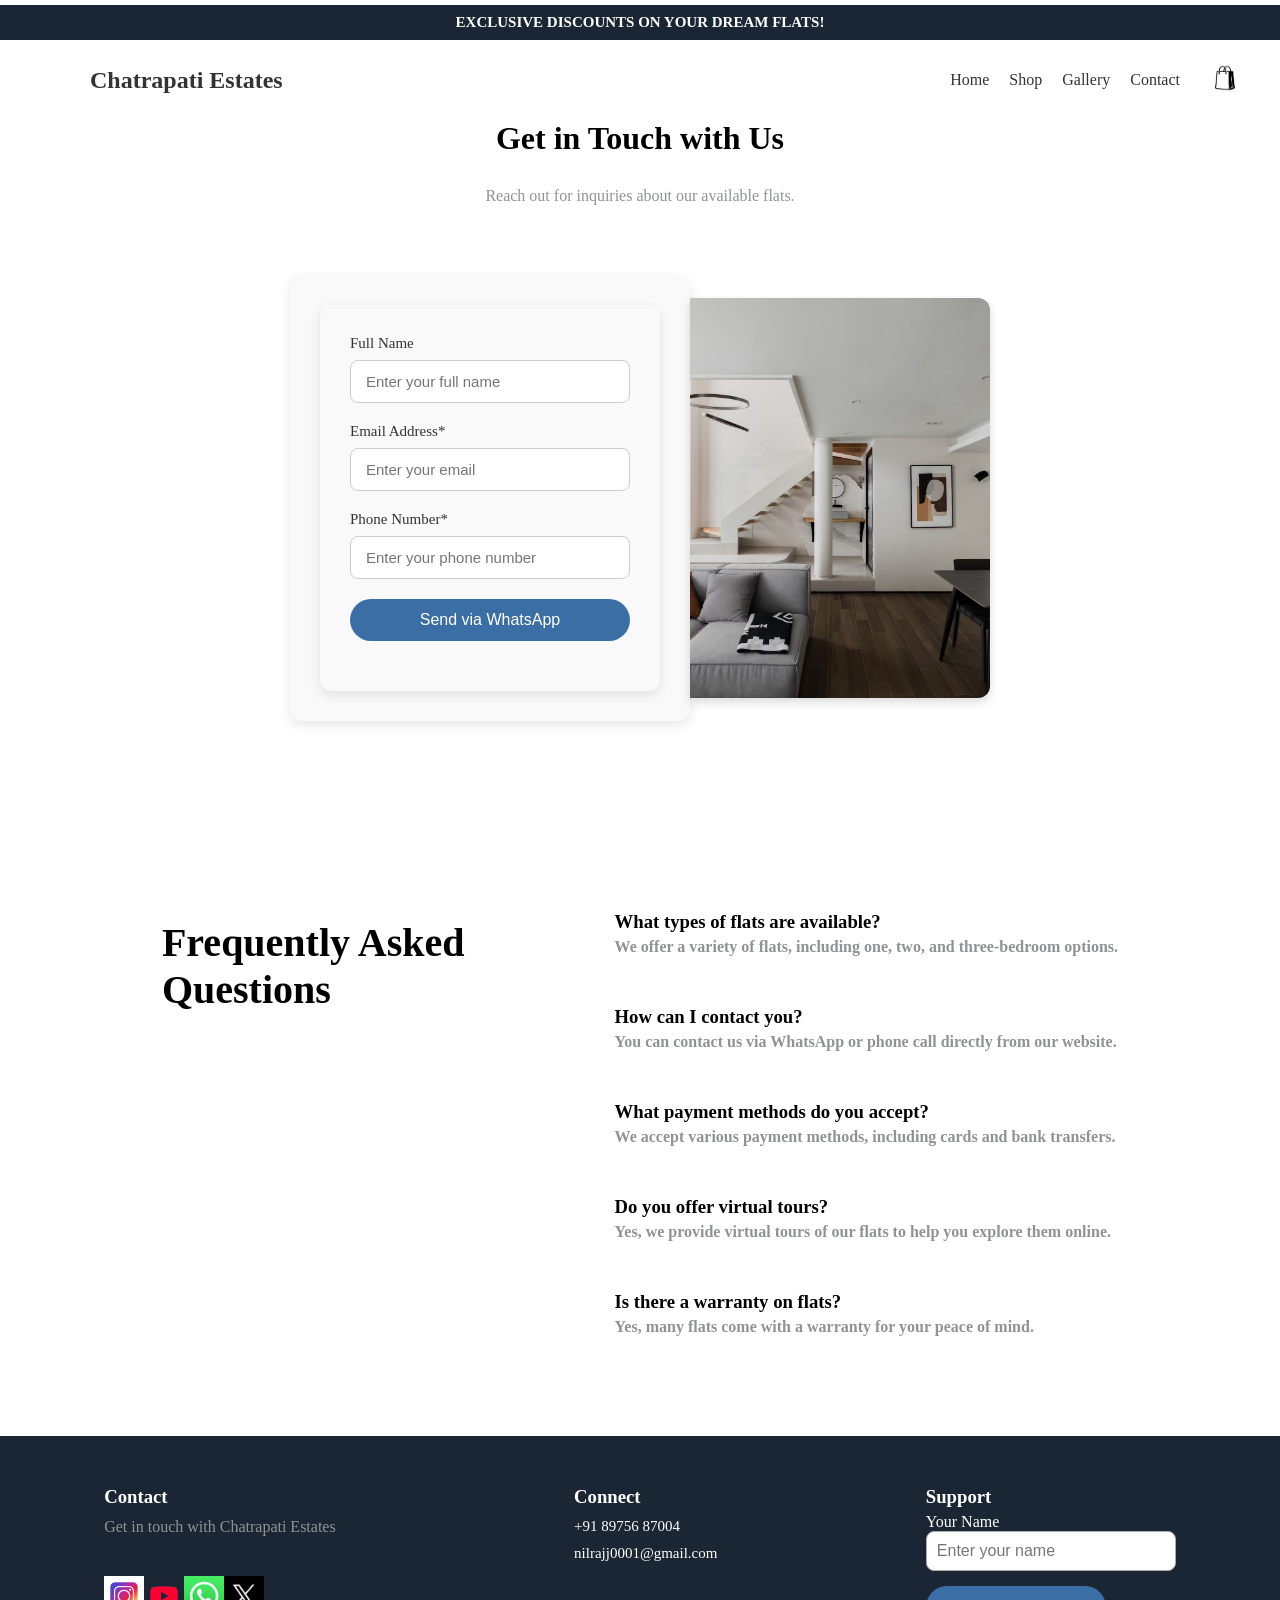
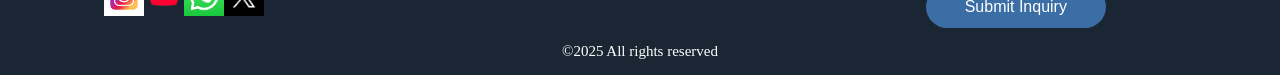
==== contact.html @ a12c2966 "Add files via upload" ====
<!DOCTYPE html>
<html lang="en">

<head>
    <meta charset="UTF-8">
    <meta name="viewport" content="width=device-width, initial-scale=1.0">
    <meta name="description"
        content="Explore the best estate properties and real estate listings online. Buy, sell, or rent houses, apartments, and commercial estates.">
    <meta name="keywords" content="estate properties, real estate, buy house, apartments, commercial property">
    <title>Contact to get Houses</title>
    <link rel="stylesheet" href="contact.css">
    <link rel="icon" type="image/png" sizes="32x32" href="bag.png">
    <link rel="icon" type="image/png" sizes="16x16" href="bag.png">
    <link rel="apple-touch-icon" href="bag.png">
    <meta name="theme-color" content="#ffffff">

    <title>Contact Chatrapati Estate | Flats & Real Estate in Mumbai</title>
    <meta name="description"
        content="Get in touch with Chatrapati Estate for buying, selling or renting flats in Mumbai, Pune, and Ambernath. Call +91 8767675777.">
    <link rel="canonical" href="https://www.chatrapatiestate.in/contact.html">

</head>

<body>

    <!-- Top Announcement -->
    <div id="heads">
        <h2>EXCLUSIVE DISCOUNTS ON YOUR DREAM FLATS!</h2>
    </div>

    <!-- Header -->
    <header>
        <h1>Chatrapati Estates</h1>
        <div id="menu">
            <a href="index.html" id="home">Home</a>
            <a href="shop.html" id="shop">Shop</a>
            <a href="galary.html" id="gallery">Gallery</a>
            <a href="contact.html" id="content">Contact</a>
            <a href="#" id="image"><img src="bag.png" alt="bag icon"></a>
        </div>
    </header>

    <h1>Get in Touch with Us</h1>
    <p>Reach out for inquiries about our available flats.</p>

    <!-- Contact Form Section -->
    <div id="gettouch">
        <div id="div1">
            <form id="whatsappForm">
                <div class="form-group">
                    <label for="fullName">Full Name</label>
                    <input type="text" id="fullName" name="fullName" placeholder="Enter your full name" required>
                </div>

                <div class="form-group">
                    <label for="email">Email Address*</label>
                    <input type="email" id="email" name="email" placeholder="Enter your email" required>
                </div>

                <div class="form-group">
                    <label for="phone">Phone Number*</label>
                    <input type="tel" id="phone" name="phone" placeholder="Enter your phone number" required>
                </div>

                <div class="form-group">
                    <!-- ✅ Changed to type="button" so page doesn’t refresh -->
                    <button type="button" id="sendWhatsApp">Send via WhatsApp</button>
                </div>
            </form>
        </div>

        <div id="div2">
            <img src="bg.jpg" alt="">
        </div>
    </div>

    <div id="subsection">
        <div id="heading">
            <h2>Frequently Asked <br>Questions</h2>
        </div>
        <div id="qna">
            <h3>What types of flats are available?</h3>
            <h4>We offer a variety of flats, including one, two, and three-bedroom options.</h4>

            <h3>How can I contact you?</h3>
            <h4>You can contact us via WhatsApp or phone call directly from our website.</h4>

            <h3>What payment methods do you accept?</h3>
            <h4>We accept various payment methods, including cards and bank transfers.</h4>

            <h3>Do you offer virtual tours?</h3>
            <h4>Yes, we provide virtual tours of our flats to help you explore them online.</h4>

            <h3>Is there a warranty on flats?</h3>
            <h4>Yes, many flats come with a warranty for your peace of mind.</h4>
        </div>
    </div>

    <div id="footer">
        <!-- Contact Info -->
        <div id="contact">
            <h3>Contact</h3>
            <p id="king">Get in touch with Chatrapati Estates</p>
            <div id="icons">
                <a href=""><img src="insta.jpg" alt="Instagram"></a>
                <a href=""><img src="yt.png" alt="YouTube"></a>
                <a href=""><img src="whats.jpeg" alt="WhatsApp"></a>
                <a href=""><img src="x.jpg" alt="Twitter"></a>
            </div>
        </div>

        <!-- Connect Info -->
        <div id="connect">
            <h3>Connect</h3>
            <h2>+91 89756 87004</h2>
            <h2>nilrajj0001@gmail.com</h2>
        </div>

        <!-- Support Form -->
        <div id="support">
            <h3>Support</h3>
            <label for="name">Your Name</label>
            <input type="text" id="name" name="name" required placeholder="Enter your name"><br>
            <button type="button" id="footerSend">Submit Inquiry</button>
        </div>
    </div>

    <div id="ender">
        <h3>&copy;2025 All rights reserved</h3>
    </div>

    <!-- Scripts -->
    <script src="anim4.js"></script>
    <script>
        document.addEventListener("DOMContentLoaded", function () {

            // ===== Contact Form Submission (WhatsApp) =====
            const sendButton = document.getElementById("sendWhatsApp");
            sendButton.addEventListener("click", function () {

                const fullName = document.getElementById("fullName").value.trim();
                const email = document.getElementById("email").value.trim();
                const phone = document.getElementById("phone").value.trim();

                if (!email || !phone) {
                    alert("Please fill all required fields!");
                    return;
                }

                const whatsappNumber = "918767675777"; // ✅ Digits only (no +, no spaces)
                const message = encodeURIComponent(
                    `📩 New Inquiry from Contact Page\n` +
                    `Full Name: ${fullName || "No Name"}\n` +
                    `Email: ${email}\n` +
                    `Phone: ${phone}\n\n` +
                    `Please share details about available flats.`
                );

                const url = `https://wa.me/${whatsappNumber}?text=${message}`;
                window.open(url, "_blank");

                alert("Redirecting to WhatsApp...");
                document.getElementById("whatsappForm").reset();
            });


            // ===== Footer Support Form Submission (WhatsApp) =====
            const footerButton = document.getElementById("footerSend");
            footerButton.addEventListener("click", function () {

                const name = document.getElementById("name").value.trim();
                if (!name) {
                    alert("Please enter your name!");
                    return;
                }

                const whatsappNumber = "918767675777";
                const message = encodeURIComponent(
                    `🧾 Footer Inquiry\n` +
                    `Name: ${name}\n` +
                    `I would like to get support or more information.`
                );

                const url = `https://wa.me/${whatsappNumber}?text=${message}`;
                window.open(url, "_blank");

                alert("Redirecting to WhatsApp...");
                document.getElementById("name").value = "";
            });

        });
    </script>

</body>

</html>
---- contact.css ----
/* Reset */
* {
    margin: 0;
    padding: 0;
    box-sizing: border-box;
}
body{
    background-color: #ffffff;
}
/* Top banner */
#heads {
    width: 100%;
    height: 35px;
    font-size: 10px;
    color: white;
    background-color: rgb(26, 38, 51);
    display: flex;
    align-items: center;
    justify-content: center;
    margin-top: 5px;
}

/* Header */
header {
    width: 100%;
    height: 80px;
    background-color: #ffffff;
    display: flex;
    align-items: center;
    justify-content: space-between;
    padding: 0 30px;
}
header:hover{
    background-color: #e6e2e2;
}

/* Header Title */
header h1 {
    font-size: 24px;
    color: #333;
    margin-left: 60px;
}

/* Menu */
#menu {
    display: flex;
    align-items: center;
    gap: 20px;
}

/* Menu links */
#menu a {
    text-decoration: none;
    color: #333;
    font-weight: 500;
    font-size: 16px;
    transition: color 0.3s ease;
}

#menu a:hover {
    color: rgb(26, 38, 51);
}

/* Optional: Image link */
#menu img {
    width: 50px;
    height: 50px;
    object-fit: cover;
    border-radius: 50%;
}
h1{
    align-items: center;
    justify-content: center;
    display: flex;
}
p{
    align-items: center;
    justify-content: center;
    display: flex;
    color: #919296;
    margin: 30px;
}

#gettouch {
    width: 100%;
    display: flex;
    justify-content: center;
    align-items: center;
    padding: 40px 20px;
    flex-wrap: wrap; /* makes it responsive */
}
#div1 {
    flex: 1;
    max-width: 400px;
    width: 100%;
    background: #f9f9f9;
    border-radius: 12px;
    box-shadow: 0 4px 12px rgba(0, 0, 0, 0.1);
    padding: 30px;
}
form {
    width: 100%;
    max-width: 400px;
    margin: 0 auto;
    padding: 30px;
    background-color: #f9f9f9;
    border-radius: 12px;
    box-shadow: 0 4px 12px rgba(0, 0, 0, 0.1);
}

/* Form Group */
.form-group {
    margin-bottom: 20px;
}

/* Labels */
.form-group label {
    display: block;
    margin-bottom: 8px;
    font-size: 15px;
    color: #333;
    font-weight: 500;
}

/* Input Fields */
.form-group input {
    width: 100%;
    padding: 12px 15px;
    font-size: 15px;
    border: 1px solid #ccc;
    border-radius: 8px;
    outline: none;
    transition: border-color 0.3s ease;
}

.form-group input:focus {
    border-color: rgb(58, 110, 165);
}

/* Submit Button */
.form-group button {
    width: 100%;
    padding: 12px;
    background-color: rgb(58, 110, 165);
    color: white;
    border: none;
    border-radius: 25px;
    font-size: 16px;
    cursor: pointer;
    transition: background-color 0.3s ease;
}

.form-group button:hover {
    background-color: rgb(40, 90, 140);
}
#div2 {
    flex: 1;
    max-width: 300px;
    width: 100%;
    display: flex;
    justify-content: center;
    align-items: center;
}

#div2 img {
    width: 100%;
    max-width: 380px;
    height: 400px;
    border-radius: 0px 12px 12px 0px;
    object-fit: cover;
    box-shadow: 0 4px 10px rgba(0, 0, 0, 0.15);
}
#subsection{
    display: flex;
    align-items: center;
    justify-content: center;
    gap: 150px;
    margin:100px;
}
#subsection h2{
font-size: 40px;
margin-top: -180px;
}
#subsection #qna h3{
    padding-top: 50px;
}

#subsection #qna h4{
    color: #919296;
    padding-top: 5px;

}


#footer{
    padding-top: 50px;
    display: flex;
    color: #ffffff;
    justify-content: space-around;
    background-color: rgb(26, 38, 51);
}
#footer #contact #icons{
display: flex;

}
#footer #contact #icons img{
margin-top: 10px;
height: 40px;
width: 40px;

}
#footer #contact #king{
    margin-top: 10px;
    margin-left: 0%;

}
#footer form {
    display: inline-block;
    text-align: left;
    border-radius: 10px;
}

#footer label {
    margin-top: 5px;
    font-size: 16px;
    color: #ffffff;
   
    display: block;
}
#footer input {
    padding: 10px;
    width: 250px;
    font-size: 16px;
    border: 1px solid #aaa;
    border-radius: 8px;
    margin-bottom: 15px;
    box-sizing: border-box;
}
#footer button {
    width: 180px;
    padding: 12px 20px;
    font-size: 16px;
    background-color: rgb(58, 110, 165);
    color: white;
    border: none;
    border-radius: 25px;
    cursor: pointer;
    transition: background-color 0.3s ease;
}
#footer #connect h2{
    font-weight: normal;
    margin-top: 10px;
    font-size: 15px;

}
#ender{
    display: flex;
    justify-content: center;
    align-items: center;
    color: #ffffff;
    background-color: rgb(26, 38, 51);
}
#ender h3{
    font-weight: normal;
    font-size: 15px;
    padding: 15px;
}
#ender h3 img {
    margin-top: 10px;
    width: 25px;
    height: 25px;
}

@media only screen and (max-width: 480px) and (min-width: 320px) {
     #heads {
    width: 100%;
    height: 10px;
    font-size: 5px;
    color: white;
    background-color: rgb(26, 38, 51);
    display: flex;
    align-items: center;
    justify-content: center;
    margin-top: 5px;
}

/* Header */
header {
    width: 100%;
    height: 40px;
    background-color: #ffffff;
    display: flex;
    align-items: center;
    justify-content: space-between;
    padding: 0 30px;
}
header:hover{
    background-color: #e6e2e2;
}

/* Header Title */
header h1 {
    font-size: 14px;
    color: #333;
    margin-left: 20px;
}

/* Menu */
#menu {
    display: flex;
    align-items: center;
    gap: 5px;
}

/* Menu links */
#menu a {
    text-decoration: none;
    color: #333;
    font-weight: 200;
    font-size: 6px;
    transition: color 0.3s ease;
}

#menu a:hover {
    color: rgb(26, 38, 51);
}

/* Optional: Image link */
#menu img {
    width: 25px;
    height: 25px;
    object-fit: cover;
    border-radius: 50%;
}
h1{
    margin-top: 25px;
    align-items: center;
    justify-content: center;
    display: flex;
}
p{
    align-items: center;
    justify-content: center;
    display: flex;
    color: #919296;
    margin: 15px;
}

#gettouch {
    width: 100%;
    justify-content: center;
    align-items: center;
    padding: 15px 7px;
    display: flexbox;
}
#div1 {
    flex: 1;
    max-width: 200px;
    width: 100%;
    background: #f9f9f9;
    border-radius: 5px;
    box-shadow: 0 4px 12px rgba(0, 0, 0, 0.1);
    padding: 10px;
}
form {
    width: 100%;
    max-width: 250px;
    margin: 0 auto;
    padding: 10px;
    background-color: #f9f9f9;
    border-radius: 5px;
    box-shadow: 0 4px 12px rgba(0, 0, 0, 0.1);
}

/* Form Group */
.form-group {
    margin-bottom: 5px;
}

/* Labels */
.form-group label {
    display: block;
    margin-bottom: 3px;
    font-size: 5px;
    color: #333;
    font-weight: 100;
}

/* Input Fields */
.form-group input {
    width: 100%;
    padding: 12px 15px;
    font-size: 5px;
    border: 1px solid #ccc;
    border-radius: 3px;
    outline: none;
    transition: border-color 0.3s ease;
}

.form-group input:focus {
    border-color: rgb(58, 110, 165);
}

/* Submit Button */
.form-group button {
    width: 100%;
    padding: 5px;
    background-color: rgb(58, 110, 165);
    color: white;
    border: none;
    border-radius: 20px;
    font-size: 6px;
    cursor: pointer;
    transition: background-color 0.3s ease;
}

.form-group button:hover {
    background-color: rgb(40, 90, 140);
}
#div2 {
    flex: 1;
    max-width: 200px;
    width: 100%;
    display: flex;
    justify-content: center;
    align-items: center;
}

#div2 img {
    width: 100%;
    max-width: 200px;
    height: 150px;
    object-fit: cover;
    box-shadow: 0 4px 10px rgba(0, 0, 0, 0.15);
}
#subsection{
    display: flex;
    align-items: center;
    justify-content: center;
    gap: 50px;
    margin:30px;
}
#subsection h2{
font-size: 15px;
margin-top: -60px;
}
#subsection #qna h3{
    padding-top: 20px;
    font-size: 10px;
}

#subsection #qna h4{
    color: #919296;
    padding-top: 2px;
    font-size: 8px;

}


#footer{
    padding-top: 20px;
    display: flex;
    color: #ffffff;
    justify-content: space-around;
    background-color: rgb(26, 38, 51);
}
#footer h3{
    font-size: 15px;

}
#footer  #contact #king{
    font-size: 10px;

}
#footer #contact #icons{
display: flex;
font-size: 4px;

}
#footer #contact #icons img{
margin-top: 10px;
height: 15px;
width: 15px;

}
#footer #contact #king{
    margin-top: 3px;
    margin-left: 0%;

}
#footer form {
    display: inline-block;
    text-align: left;
    border-radius: 3px;
}

#footer label {
    margin-top: 3px;
    font-size: 4px;
    color: #ffffff;
   
    display: block;
}
#footer input {
    padding: 10px;
    width: 80px;
    font-size: 4px;
    border: 1px solid #aaa;
    border-radius: 3px;
    margin-bottom: 5px;
    box-sizing: border-box;
}
#footer button {
    width: 60px;
    height: 30px;
    padding: 12px 20px;
    font-size: 4px;
    background-color: rgb(58, 110, 165);
    color: white;
    border: none;
    border-radius: 5px;
    cursor: pointer;
    transition: background-color 0.3s ease;
}
#footer #connect h2{
    font-weight: normal;
    margin-top: 5px;
    font-size: 5px;

}
#ender{
    display: flex;
    justify-content: center;
    align-items: center;
    color: #ffffff;
    background-color: rgb(26, 38, 51);
}
#ender h3{
    font-weight: normal;
    font-size: 5px;
    padding: 5px;
}
#ender h3 img {
    margin-top: 10px;
    width: 5px;
    height: 5px;
}

} 

@media only screen and (max-width: 720px) and (min-width: 480px) {

    /* Top Banner */
    #heads {
        width: 100%;
        height: 20px;
        font-size: 8px;
        color: white;
        background-color: rgb(26, 38, 51);
        display: flex;
        align-items: center;
        justify-content: center;
        margin-top: 5px;
    }

    /* Header */
    header {
        width: 100%;
        height: 50px;
        background-color: #ffffff;
        display: flex;
        align-items: center;
        justify-content: space-between;
        padding: 0 40px;
    }

    header:hover {
        background-color: #e6e2e2;
    }

    /* Header Title */
    header h1 {
        font-size: 18px;
        color: #333;
        margin-left: 25px;
    }

    /* Menu */
    #menu {
        display: flex;
        align-items: center;
        gap: 10px;
    }

    #menu a {
        text-decoration: none;
        color: #333;
        font-weight: 300;
        font-size: 10px;
        transition: color 0.3s ease;
    }

    #menu a:hover {
        color: rgb(26, 38, 51);
    }

    #menu img {
        width: 30px;
        height: 30px;
        object-fit: cover;
        border-radius: 50%;
    }

    h1 {
        margin-top: 30px;
        display: flex;
        align-items: center;
        justify-content: center;
        font-size: 20px;
    }

    p {
        display: flex;
        align-items: center;
        justify-content: center;
        color: #919296;
        margin: 15px;
        font-size: 10px;
    }

    /* Get in Touch Section */
    #gettouch {
        width: 100%;
        justify-content: center;
        align-items: center;
        padding: 25px 10px;
        display: flexbox;
    }

    #div1 {
        flex: 1;
        max-width: 250px;
        width: 100%;
        background: #f9f9f9;
        border-radius: 8px;
        box-shadow: 0 4px 12px rgba(0, 0, 0, 0.1);
        padding: 15px;
    }

    form {
        width: 100%;
        max-width: 300px;
        margin: 0 auto;
        padding: 15px;
        background-color: #f9f9f9;
        border-radius: 5px;
        box-shadow: 0 4px 12px rgba(0, 0, 0, 0.1);
    }

    .form-group {
        margin-bottom: 10px;
    }

    .form-group label {
        display: block;
        margin-bottom: 5px;
        font-size: 8px;
        color: #333;
        font-weight: 200;
    }

    .form-group input {
        width: 100%;
        padding: 10px;
        font-size: 8px;
        border: 1px solid #ccc;
        border-radius: 3px;
        outline: none;
        transition: border-color 0.3s ease;
    }

    .form-group input:focus {
        border-color: rgb(58, 110, 165);
    }

    .form-group button {
        width: 100%;
        padding: 6px;
        background-color: rgb(58, 110, 165);
        color: white;
        border: none;
        border-radius: 20px;
        font-size: 8px;
        cursor: pointer;
        transition: background-color 0.3s ease;
    }

    .form-group button:hover {
        background-color: rgb(40, 90, 140);
    }

    #div2 {
        flex: 1;
        max-width: 250px;
        width: 100%;
        display: flex;
        justify-content: center;
        align-items: center;
    }

    #div2 img {
        width: 100%;
        max-width: 250px;
        height: 180px;
        object-fit: cover;
        box-shadow: 0 4px 10px rgba(0, 0, 0, 0.15);
    }

    /* Subsection */
    #subsection {
        display: flex;
        align-items: center;
        justify-content: center;
        gap: 60px;
        margin: 40px;
    }

    #subsection h2 {
        font-size: 18px;
        margin-top: -40px;
    }

    #subsection #qna h3 {
        padding-top: 20px;
        font-size: 12px;
    }

    #subsection #qna h4 {
        color: #919296;
        padding-top: 3px;
        font-size: 9px;
    }

    /* Footer */
    #footer {
        padding-top: 25px;
        display: flex;
        color: #ffffff;
        justify-content: space-around;
        background-color: rgb(26, 38, 51);
    }

    #footer h3 {
        font-size: 16px;
    }

    #footer #contact #king {
        font-size: 10px;
    }

    #footer #contact #icons {
        display: flex;
        font-size: 6px;
    }

    #footer #contact #icons img {
        margin-top: 10px;
        height: 18px;
        width: 18px;
    }

    #footer form {
        display: inline-block;
        text-align: left;
        border-radius: 3px;
    }

    #footer label {
        margin-top: 3px;
        font-size: 6px;
        color: #ffffff;
        display: block;
    }

    #footer input {
        padding: 10px;
        width: 100px;
        font-size: 6px;
        border: 1px solid #aaa;
        border-radius: 3px;
        margin-bottom: 5px;
        box-sizing: border-box;
    }

    #footer button {
        width: 80px;
        height: 35px;
        padding: 12px 20px;
        font-size: 6px;
        background-color: rgb(58, 110, 165);
        color: white;
        border: none;
        border-radius: 5px;
        cursor: pointer;
        transition: background-color 0.3s ease;
    }

    #footer #connect h2 {
        font-weight: normal;
        margin-top: 5px;
        font-size: 7px;
    }

    #ender {
        display: flex;
        justify-content: center;
        align-items: center;
        color: #ffffff;
        background-color: rgb(26, 38, 51);
    }

    #ender h3 {
        font-weight: normal;
        font-size: 7px;
        padding: 5px;
    }

    #ender h3 img {
        margin-top: 10px;
        width: 8px;
        height: 8px;
    }
}
@media only screen and (max-width: 320px) {

    /* Top Banner */
    #heads {
        width: 100%;
        height: 8px;
        font-size: 4px;
        color: white;
        background-color: rgb(26, 38, 51);
        display: flex;
        align-items: center;
        justify-content: center;
        margin-top: 4px;
    }

    /* Header */
    header {
        width: 100%;
        height: 30px;
        background-color: #ffffff;
        display: flex;
        align-items: center;
        justify-content: space-between;
        padding: 0 15px;
    }

    header:hover {
        background-color: #e6e2e2;
    }

    /* Header Title */
    header h1 {
        font-size: 10px;
        color: #333;
        margin-left: 10px;
    }

    /* Menu */
    #menu {
        display: flex;
        align-items: center;
        gap: 3px;
    }

    #menu a {
        text-decoration: none;
        color: #333;
        font-weight: 200;
        font-size: 5px;
        transition: color 0.3s ease;
    }

    #menu a:hover {
        color: rgb(26, 38, 51);
    }

    #menu img {
        width: 18px;
        height: 18px;
        object-fit: cover;
        border-radius: 50%;
    }

    h1 {
        margin-top: 20px;
        display: flex;
        align-items: center;
        justify-content: center;
        font-size: 12px;
    }

    p {
        display: flex;
        align-items: center;
        justify-content: center;
        color: #919296;
        margin: 10px;
        font-size: 7px;
        text-align: center;
    }

    /* Get in Touch Section */
    #gettouch {
        width: 100%;
        justify-content: center;
        align-items: center;
        padding: 10px 5px;
        display: flexbox;
    }

    #div1 {
        flex: 1;
        max-width: 180px;
        width: 100%;
        background: #f9f9f9;
        border-radius: 5px;
        box-shadow: 0 2px 8px rgba(0, 0, 0, 0.1);
        padding: 8px;
    }

    form {
        width: 100%;
        max-width: 200px;
        margin: 0 auto;
        padding: 8px;
        background-color: #f9f9f9;
        border-radius: 5px;
        box-shadow: 0 2px 8px rgba(0, 0, 0, 0.1);
    }

    .form-group {
        margin-bottom: 4px;
    }

    .form-group label {
        display: block;
        margin-bottom: 2px;
        font-size: 4px;
        color: #333;
        font-weight: 100;
    }

    .form-group input {
        width: 100%;
        padding: 6px;
        font-size: 4px;
        border: 1px solid #ccc;
        border-radius: 2px;
        outline: none;
        transition: border-color 0.3s ease;
    }

    .form-group input:focus {
        border-color: rgb(58, 110, 165);
    }

    .form-group button {
        width: 100%;
        padding: 3px;
        background-color: rgb(58, 110, 165);
        color: white;
        border: none;
        border-radius: 12px;
        font-size: 5px;
        cursor: pointer;
        transition: background-color 0.3s ease;
    }

    .form-group button:hover {
        background-color: rgb(40, 90, 140);
    }

    #div2 {
        flex: 1;
        max-width: 180px;
        width: 100%;
        display: flex;
        justify-content: center;
        align-items: center;
    }

    #div2 img {
        width: 100%;
        max-width: 160px;
        height: 120px;
        object-fit: cover;
        box-shadow: 0 2px 8px rgba(0, 0, 0, 0.15);
    }

    /* Subsection */
    #subsection {
        display: flex;
        flex-direction: column;
        align-items: center;
        justify-content: center;
        gap: 30px;
        margin: 20px;
    }

    #subsection h2 {
        font-size: 12px;
        margin-top: -30px;
    }

    #subsection #qna h3 {
        padding-top: 10px;
        font-size: 7px;
    }

    #subsection #qna h4 {
        color: #919296;
        padding-top: 2px;
        font-size: 6px;
        text-align: center;
    }

    /* Footer */
    #footer {
        padding-top: 15px;
        display: flex;
        flex-direction: column;
        align-items: center;
        color: #ffffff;
        background-color: rgb(26, 38, 51);
        gap: 10px;
    }

    #footer h3 {
        font-size: 10px;
    }

    #footer #contact #king {
        font-size: 7px;
    }

    #footer #contact #icons {
        display: flex;
        font-size: 4px;
        justify-content: center;
        gap: 5px;
    }

    #footer #contact #icons img {
        margin-top: 8px;
        height: 10px;
        width: 10px;
    }

    #footer form {
        display: inline-block;
        text-align: left;
        border-radius: 3px;
    }

    #footer label {
        margin-top: 2px;
        font-size: 4px;
        color: #ffffff;
        display: block;
    }

    #footer input {
        padding: 6px;
        width: 60px;
        font-size: 4px;
        border: 1px solid #aaa;
        border-radius: 2px;
        margin-bottom: 4px;
        box-sizing: border-box;
    }

    #footer button {
        width: 40px;
        height: 20px;
        font-size: 4px;
        background-color: rgb(58, 110, 165);
        color: white;
        border: none;
        border-radius: 5px;
        cursor: pointer;
        transition: background-color 0.3s ease;
    }

    #footer #connect h2 {
        font-weight: normal;
        margin-top: 3px;
        font-size: 5px;
    }

    #ender {
        display: flex;
        justify-content: center;
        align-items: center;
        color: #ffffff;
        background-color: rgb(26, 38, 51);
    }

    #ender h3 {
        font-weight: normal;
        font-size: 4px;
        padding: 4px;
    }

    #ender h3 img {
        margin-top: 5px;
        width: 4px;
        height: 4px;
    }
}
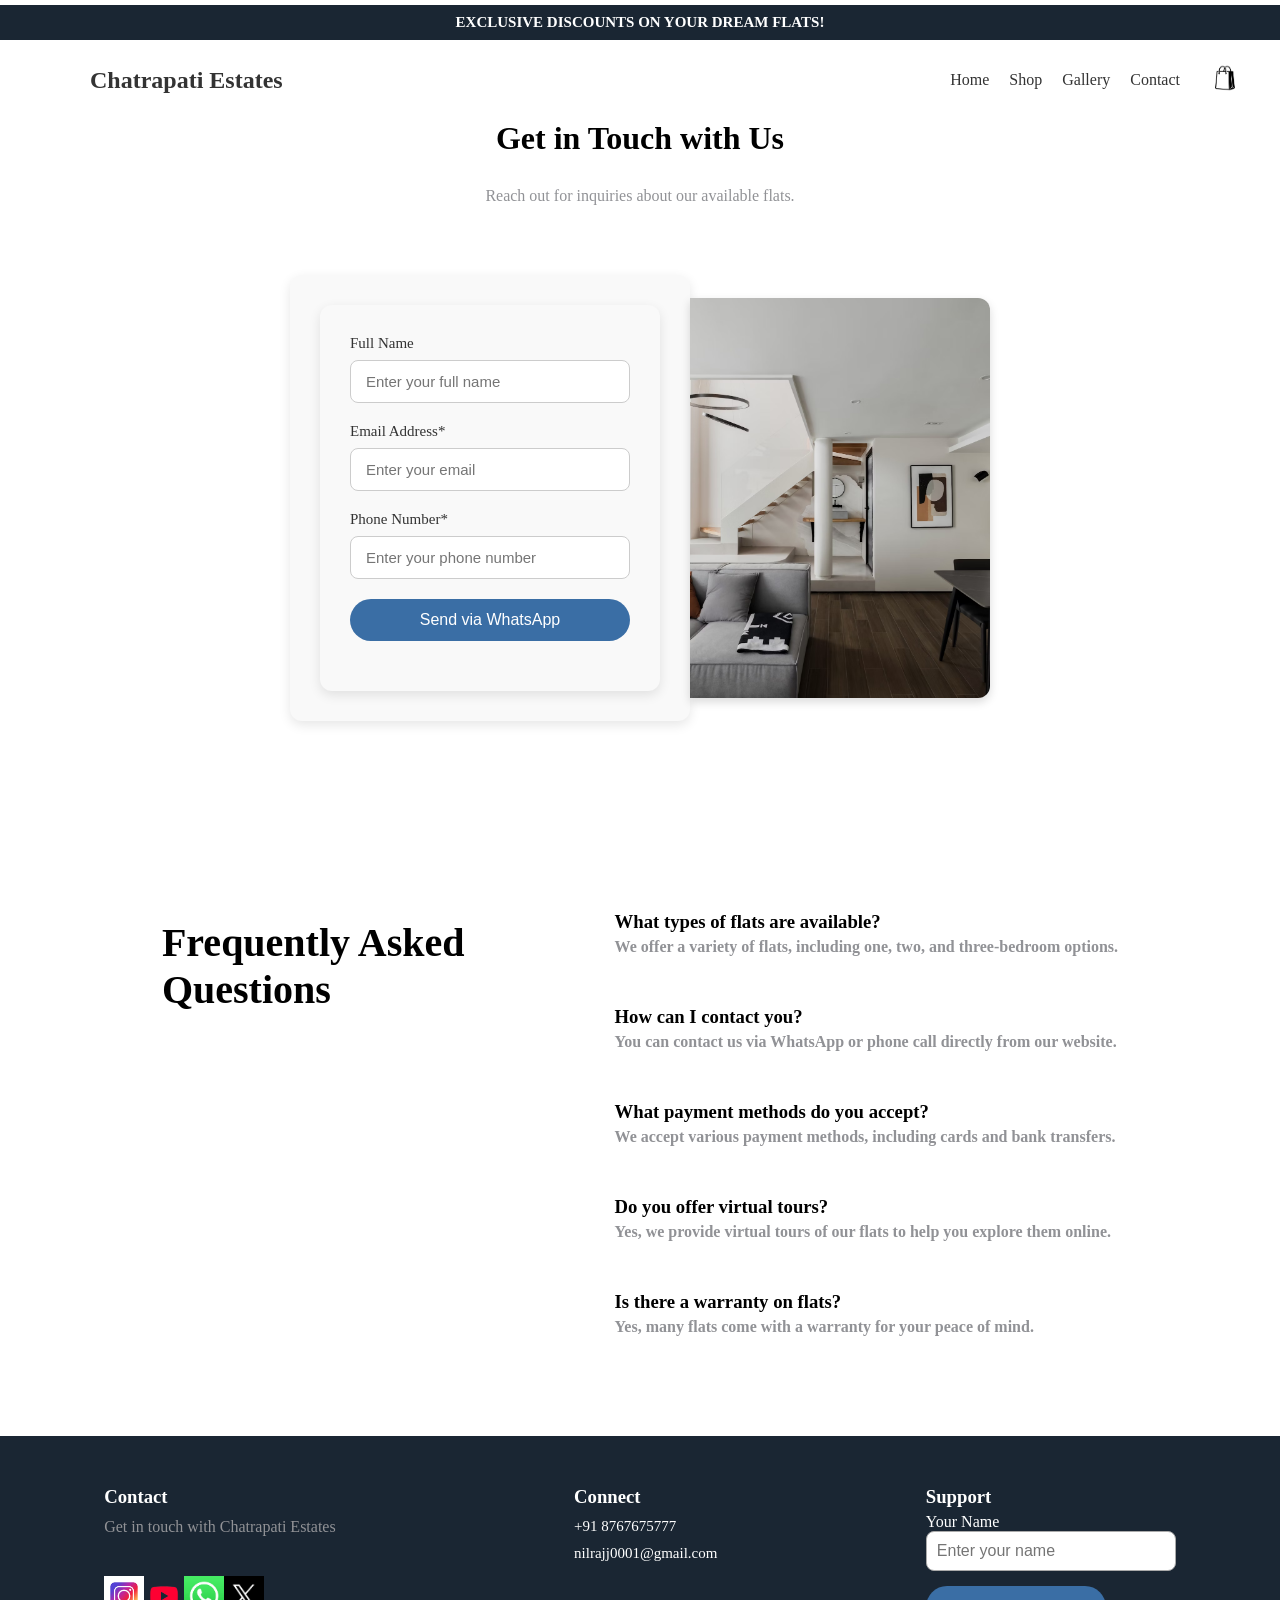
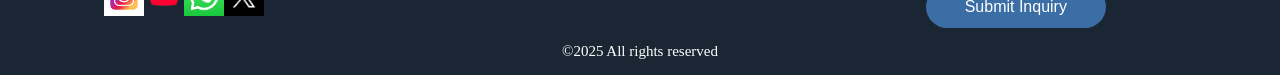
==== commit 3fe70afe: "Add files via upload" ====
--- a/contact.html
+++ b/contact.html
@@ -112,7 +112,7 @@
         <!-- Connect Info -->
         <div id="connect">
             <h3>Connect</h3>
-            <h2>+91 89756 87004</h2>
+            <h2>+91 8767675777</h2>
             <h2>nilrajj0001@gmail.com</h2>
         </div>
 
